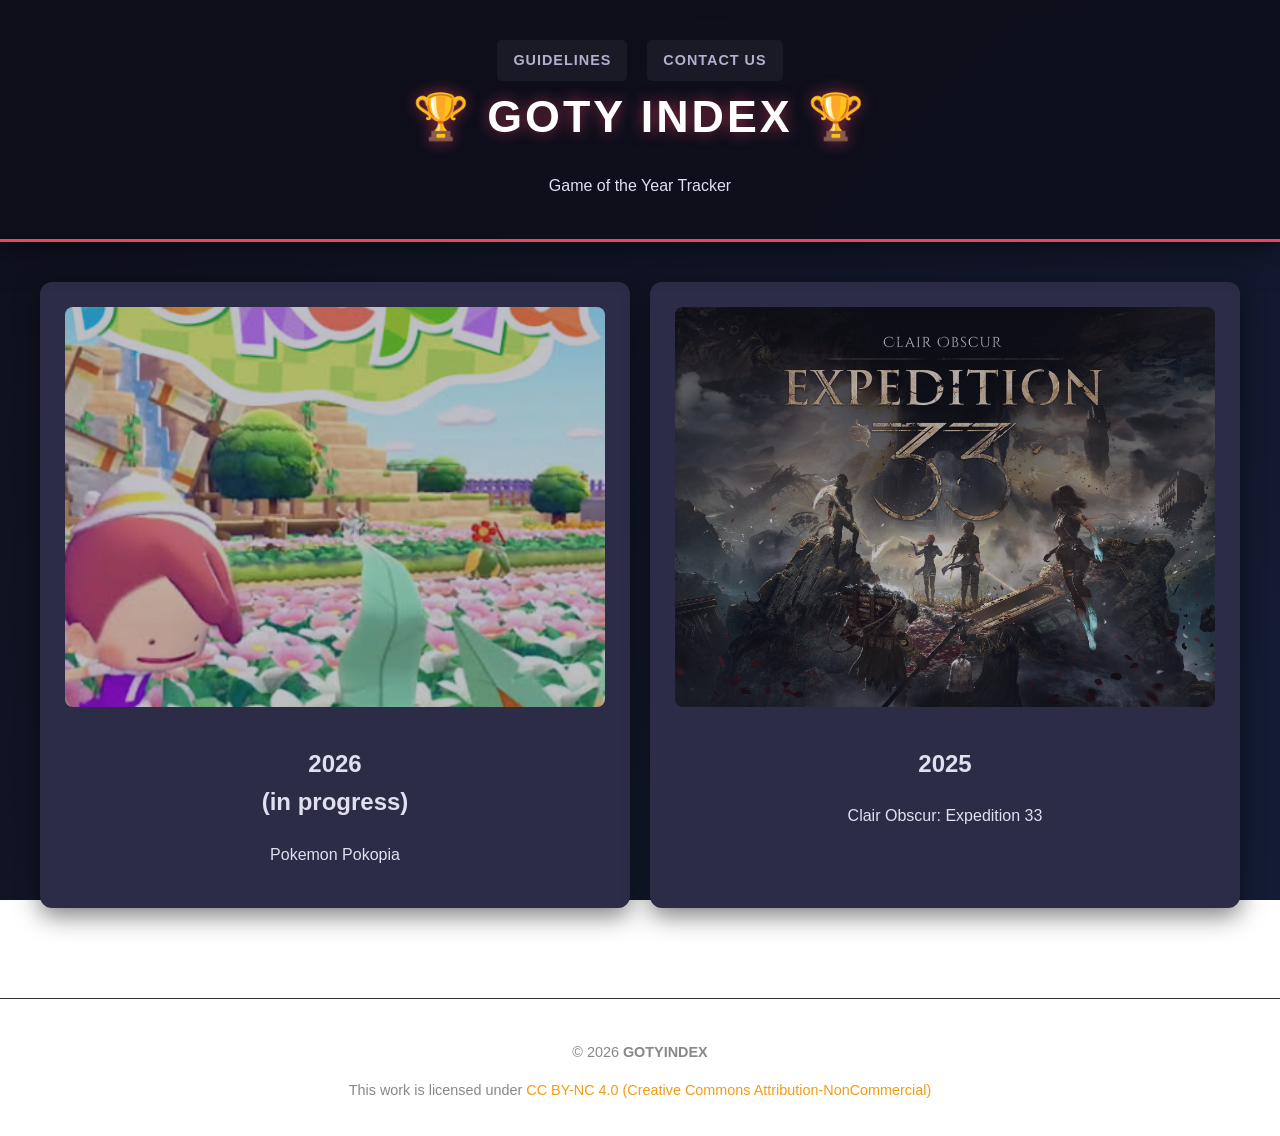
==== index.html @ 085d6c96 "Update index.html for 2026 and fix structure Updated the index.html file to include new content for " ====
<!DOCTYPE html>
<head>
    <meta charset="UTF-8">
    <meta name="viewport" content="width=device-width, initial-scale=1.0">

    <!-- TITLE – nejdůležitější -->
    <title>GOTY INDEX – Game of the Year Tracker & Awards Ranking | GOTYINDEX</title>

    <!-- META DESCRIPTION -->
    <meta name="description" content="GOTY Tracker and Game of the Year Tracker. Track, compare and rank the most awarded GOTY games from global critics and media outlets. Updated yearly.">

    <!-- AUTHOR -->
    <meta name="author" content="GOTYINDEX">

    <!-- OPEN GRAPH -->
    <meta property="og:title" content="GOTY Tracker – Game of the Year Awards Ranking">
    <meta property="og:description" content="The ultimate GOTY Tracker. Compare Game of the Year winners and see which games earned the most awards worldwide.">
    <meta property="og:type" content="website">
    <meta property="og:url" content="https://www.gotyindex.com/">
    <meta property="og:image" content="https://www.gotyindex.com/img/social_share_image.jpg">
    <meta property="og:site_name" content="GOTYINDEX">
    <meta property="og:locale" content="en_US">

    <!-- TWITTER -->
    <meta name="twitter:card" content="summary_large_image">
    <meta name="twitter:title" content="GOTY Tracker – Who Won Game of the Year?">
    <meta name="twitter:description" content="Track and compare Game of the Year winners with the most complete GOTY Tracker online.">
    <meta name="twitter:image" content="https://www.gotyindex.com/img/social_share_image.jpg">

    <!-- THEME -->
    <meta name="theme-color" content="#1a1a2e">

    <!-- ICON -->
    <link rel="icon" href="/img/gotyindex4.png">

    <!-- FONTS -->
    <link href="https://fonts.googleapis.com/css2?family=Inter:wght@300;400;500;600;700&display=swap" rel="stylesheet">

    <!-- CSS -->
    <link rel="stylesheet" href="style.css">
</head>
</head>
<body>
    <header class="main-header">
            <nav class="header-nav">
        <a href="guidelines" class="nav-link">Guidelines</a>
        <a href="contact" class="nav-link">Contact Us</a>
    </nav>
        <h1>🏆 GOTY INDEX 🏆</h1>
         <p>Game of the Year Tracker</p>
    </header>
    
    <main class="year-grid">
        <a href="2026" class="year-card">
                 <img src="img/pokopia.png" alt="Pokopia" class="year-card-cover">
            <h2>2026
                <br>(in progress)</h2>
            <p>Pokemon Pokopia</p>
        </a>
        <a href="2025" class="year-card">
            <img src="img/expedition33.jpg" alt="Astro Bot" class="year-card-cover">
            <h2>2025</h2>
            <p>Clair Obscur: Expedition 33</p>
        </a>
        </main>

<hr style="margin-top: 50px; border: 0; border-top: 1px solid #333;">

<footer style="text-align: center; padding: 20px; font-size: 0.9em; color: #888;">
    <p>© 2026 <strong>GOTYINDEX</strong></p>
    <p>
        This work is licensed under 
        <a href="https://creativecommons.org/licenses/by-nc/4.0/" target="_blank" style="color: #f39c12; text-decoration: none;">
            CC BY-NC 4.0 (Creative Commons Attribution-NonCommercial)
        </a>
    </p>
</footer>
</body>
</html>
---- style.css ----
/* ========================================= */
/* 1. ZÁKLADNÍ NASTAVENÍ A ADVANCED POZADÍ   */
/* ========================================= */

@keyframes gradientAnimation {
    0% { background-position: 0% 50%; }
    50% { background-position: 100% 50%; }
    100% { background-position: 0% 50%; }
}

body {
    font-family: 'Segoe UI', Tahoma, Geneva, Verdana, sans-serif;
    /* Advanced animované pozadí */
    background: linear-gradient(-45deg, #0a0a12, #1a1a2e, #16213e, #0f0f1b);
    background-size: 400% 400%;
    animation: gradientAnimation 12s ease infinite;
    background-attachment: fixed;
    
    color: #e0e0f0; 
    margin: 0;
    padding: 0;
    line-height: 1.6;
}

/* ========================================= */
/* 2. ZÁHLAVÍ - NADPIS NAHOŘE, MENU DOLE      */
/* ========================================= */

.main-header {
    background: rgba(15, 15, 27, 0.9);
    backdrop-filter: blur(10px);
    -webkit-backdrop-filter: blur(10px);
    padding: 40px 20px 25px 20px;
    text-align: center;
    border-bottom: 3px solid #e94560;
    box-shadow: 0 4px 30px rgba(0, 0, 0, 0.6);
}

.main-header h1 {
    font-size: 2.8em;
    margin: 0 0 20px 0; 
    color: #fff;
    text-transform: uppercase;
    letter-spacing: 3px;
    text-shadow: 0 0 15px rgba(233, 69, 96, 0.6);
    font-weight: 800;
}

.header-nav {
    display: flex;
    justify-content: center;
    gap: 20px;
    flex-wrap: wrap;
    text-align: center;
}

.header-nav .nav-link {
    color: #b0b0d0; 
    text-decoration: none; 
    font-size: 0.9em;
    font-weight: 600;
    text-transform: uppercase;
    letter-spacing: 1px;
    padding: 8px 15px;
    border-radius: 5px;
    background: rgba(255, 255, 255, 0.05);
    transition: all 0.3s ease;
    border: 1px solid transparent;
}

.header-nav .nav-link:hover {
    color: #fff;
    background: rgba(233, 69, 96, 0.2);
    border-color: #e94560;
    text-shadow: 0 0 10px rgba(233, 69, 96, 0.5);
}

/* ========================================= */
/* 3. ŽEBŘÍČEK A INTERAKTIVNÍ ANIMACE        */
/* ========================================= */

.ranking {
    max-width: 900px;
    margin: 40px auto;
    padding: 0 20px;
}

.game-entry {
    display: flex; 
    align-items: flex-start; 
    background-color: #2c2c47;
    margin-bottom: 15px;
    padding: 15px 20px;
    border-radius: 12px;
    box-shadow: 0 4px 15px rgba(0, 0, 0, 0.4);
    cursor: pointer; 
    
    /* Přechody pro plynulé animace */
    transition: transform 0.2s ease, background-color 0.2s ease, box-shadow 0.2s ease;
    border: 1px solid transparent;
}

/* ANIMACE NA NAMÍŘENÍ (HOVER) */
.game-entry:hover {
    background-color: #35355a;
    transform: scale(1.015); /* Mírné zvětšení */
    box-shadow: 0 8px 25px rgba(0, 0, 0, 0.6);
    border-color: rgba(233, 69, 96, 0.3);
}

/* TOP POZICE - BARVY A GRADIENTY */
.top-winner {
    border: 2px solid #ffd700;
    background: linear-gradient(135deg, rgba(255, 215, 0, 0.2) 0%, #2c2c47 100%);
}
.top-winner .rank-number, .top-winner .game-info h3 { color: #ffd700; }

.second {
    border: 2px solid #c0c0c0;
    background: linear-gradient(135deg, rgba(192, 192, 192, 0.2) 0%, #2c2c47 100%);
}
.second .rank-number, .second .game-info h3 { color: #c0c0c0; }

.third {
    border: 2px solid #cd7f32;
    background: linear-gradient(135deg, rgba(205, 127, 50, 0.2) 0%, #2c2c47 100%);
}
.third .rank-number, .third .game-info h3 { color: #cd7f32; }

/* ========================================= */
/* 4. ZBYTEK TVÉHO KÓDU (BEZ ZMĚN)           */
/* ========================================= */

.rank-number {
    font-size: 2.5em;
    font-weight: bold;
    color: #e94560;
    margin-right: 20px;
    width: 50px;
    text-align: center;
}

.game-cover-small {
    width: 100px;
    height: 150px;
    object-fit: cover;
    border-radius: 8px;
    margin-right: 15px;
}

.game-info { flex-grow: 1; display: flex; flex-direction: column; }
.game-info h3 { margin: 0 0 5px 0; font-size: 1.5em; }
.game-info p { margin: 0; color: #b0b0d0; font-size: 0.9em; }

.award-count { text-align: right; }
.count-number { font-size: 2em; font-weight: bold; color: #38bdf8; display: block; }
.count-label { font-size: 0.8em; color: #b0b0d0; display: block; margin-top: -5px; }

.media-list {
    font-size: 0.85em;
    color: #b0b0d0;
    max-height: 0; 
    margin-top: 0;
    padding-top: 0;
    border-top: 1px dashed transparent; 
    overflow: hidden;
    transition: all 0.4s ease-in-out;
}

.game-entry.show-media .media-list {
    max-height: 11000px; 
    margin-top: 10px;
    padding-top: 10px;
    border-top-color: rgba(233, 69, 96, 0.3);
}

.media-list .media-link { color: inherit; text-decoration: none; }
.media-list .media-link:hover { color: #e94560; }

.iframe-container {
    position: relative; 
    width: 100%; 
    height: 0; 
    padding-bottom: 213%; 
    overflow: hidden; 
}

.iframe-container iframe {
    position: absolute; 
    top: 0; 
    left: 0; 
    width: 100%; 
    height: 100%; 
    border: none;
}

.main-footer {
    background-color: #0f0f1b;
    text-align: center;
    padding: 25px;
    margin-top: 40px;
    font-size: 0.8em;
}

.back-link {
    color: #e94560;
    text-decoration: none;
    font-size: 1.1em;
    display: block;
    margin-bottom: 20px;
}

.year-grid {
    display: grid;
    grid-template-columns: repeat(auto-fit, minmax(250px, 1fr));
    gap: 20px;
    padding: 40px 20px;
    max-width: 1200px;
    margin: 0 auto;
}

.year-card {
    background-color: #2c2c47;
    padding: 25px;
    border-radius: 12px;
    text-decoration: none;
    color: inherit;
    transition: all 0.3s ease;
    text-align: center;
    box-shadow: 0 8px 25px rgba(0, 0, 0, 0.5);
}

.year-card:hover {
    background-color: #3b3b64;
    transform: translateY(-8px);
    border: 1px solid #e94560;
}

.year-card-cover {
    width: 100%;
    height: 400px;
    object-fit: cover;
    border-radius: 8px;
    margin-bottom: 10px;
    opacity: 0.7;
    transition: opacity 0.4s;
}

.year-card:hover .year-card-cover { opacity: 1; }

.media-toggle-arrow {
    display: inline-block;
    width: 30px;
    height: 30px;
    line-height: 30px;
    text-align: center;
    background: rgba(233, 69, 96, 0.1);
    color: #e94560;
    border-radius: 50%;
    margin-top: 10px;
    cursor: pointer;
    transition: transform 0.3s ease, background 0.3s ease;
    user-select: none; /* Aby se text šipky neoznačoval modře při klikání */
}

.media-toggle-arrow:hover {
    background: rgba(233, 69, 96, 0.3);
}

/* Otočení šipky, když je aktivní */
.game-entry.show-media .media-toggle-arrow {
    transform: rotate(180deg);
    background: #e94560;
    color: #fff;
}

.table-wrapper {
    overflow-x: auto; /* Zajišťuje, že se tabulka na mobilu dá posouvat do stran */
    margin-top: 20px;
}

.eligibility-table {
    width: 100%;
    border-collapse: collapse;
    text-align: left;
    color: #e0e0f0;
    font-size: 0.95em;
}

.eligibility-table th, 
.eligibility-table td {
    padding: 15px;
    border-bottom: 1px solid rgba(255, 255, 255, 0.05);
}

.eligibility-table th {
    background: rgba(233, 69, 96, 0.1);
    color: #e94560;
    text-transform: uppercase;
    font-size: 0.85em;
    letter-spacing: 1px;
}

/* Styly pro stavy */
.status-rejected {
    color: #ff4d4d;
    font-weight: bold;
    text-shadow: 0 0 8px rgba(255, 77, 77, 0.3);
}

.status-accepted {
    color: #4dff88;
    font-weight: bold;
    text-shadow: 0 0 8px rgba(77, 255, 136, 0.3);
}

/* Efekt řádků při najetí myší */
.eligibility-table tbody tr:hover {
    background: rgba(255, 255, 255, 0.02);
}

.year-filter {
    display: flex;
    justify-content: center;
    gap: 15px;
    margin-bottom: 25px;
    flex-wrap: wrap;
}

.filter-btn {
    background: rgba(255, 255, 255, 0.05);
    border: 1px solid rgba(233, 69, 96, 0.3);
    color: #b0b0d0;
    padding: 10px 25px;
    border-radius: 5px; /* Stejné jako tvé nav-linky */
    cursor: pointer;
    font-size: 0.9em;
    font-weight: 600;
    text-transform: uppercase;
    letter-spacing: 1px;
    transition: all 0.3s ease;
}

.filter-btn:hover {
    color: #fff;
    background: rgba(233, 69, 96, 0.2);
    border-color: #e94560;
    text-shadow: 0 0 10px rgba(233, 69, 96, 0.5);
}

.filter-btn.active {
    background: #e94560;
    color: #fff;
    border-color: #e94560;
    box-shadow: 0 0 15px rgba(233, 69, 96, 0.4);
}

/* Logika filtru */
.filter-row {
    transition: opacity 0.3s ease;
}

.filter-row.hidden {
    display: none;
}

/* ========================================= */
/* HONORABLE MENTIONS (EXPANDABLE)           */
/* ========================================= */

/* --- STYL DOLNÍ KARTY (ROZBALOVACÍ) --- */
.mentions-wrapper {
    max-width: 400px; /* TADY omezuješ šířku - uprav si dle libosti */
    margin: 20px auto; /* Vycentrování sekce */
    padding: 12px;
    background: rgba(22, 33, 62, 0.4);
    border: 1px solid rgba(233, 69, 96, 0.3);
    border-radius: 8px;
    text-align: center;
}

/* Skrytí checkboxu */
.mention-checkbox {
    display: none;
}

/* Tlačítko (Label) */
.expand-btn {
    color: #b0b0d0;
    font-size: 0.8rem;
    cursor: pointer;
    display: flex;
    align-items: center;
    justify-content: center;
    gap: 8px;
    user-select: none;
}

.expand-btn:hover {
    color: #e94560;
}

.arrow {
    font-size: 0.7rem;
    transition: transform 0.3s ease;
}

/* Obsah schovaný pod checkboxem */
.mentions-content {
    max-height: 0;
    overflow: hidden;
    transition: max-height 0.4s ease-out;
}

.mentions-text {
    padding-top: 10px;
    font-size: 0.75rem;
    color: #8888a0;
    line-height: 1.4;
    border-top: 1px solid rgba(255, 255, 255, 0.05);
    margin-top: 10px;
}

/* Logika rozbalení */
.mention-checkbox:checked ~ .mentions-content {
    max-height: 200px; /* Maximální výška, kam až se to rozbalí */
}

.mention-checkbox:checked ~ .expand-btn .arrow {
    transform: rotate(180deg);
}

/* KDYŽ JE ZAŠKRTNUTO (KLIKNUTO) */
.mention-checkbox:checked ~ .mentions-content {
    max-height: 300px; /* Rozbalí se */
}

.mention-checkbox:checked ~ .expand-btn .arrow {
    transform: rotate(180deg); /* Otočí šipku */
}

/* ========================================= */
/* CONTRIBUTORS & THANK YOU SECTION          */
/* ========================================= */

.contributors-card {
    max-width: 900px; /* Omezení šířky, aby to nebylo přes celý web */
    margin: 40px auto; /* Vycentrování celé karty */
    padding: 30px 20px;
    background: rgba(22, 33, 62, 0.8);
    border: 1px dashed rgba(233, 69, 96, 0.5);
    border-radius: 8px;
    box-shadow: 0 10px 30px rgba(0, 0, 0, 0.5);
}

.thank-you-container {
    display: flex;
    flex-direction: column;
    align-items: center;
}

.thank-you-title {
    font-size: 1.5rem; /* Menší, aby to sedělo do menšího čtverce */
    color: #e94560;
    text-transform: uppercase;
    letter-spacing: 2px;
    margin-bottom: 10px;
    text-align: center;
}

.thank-you-subtitle {
    font-size: 0.9rem;
    color: #b0b0d0;
    text-align: center;
    margin-bottom: 20px;
    line-height: 1.4;
}

.contributors-list {
    display: flex;
    flex-wrap: wrap;
    justify-content: center;
    gap: 10px;
    width: 100%;
}

.contributor-link {
    text-decoration: none;
    font-weight: 700;
    color: #ffffff;
    background: rgba(233, 69, 96, 0.1);
    padding: 6px 12px;
    border-radius: 4px;
    border: 1px solid rgba(233, 69, 96, 0.2);
    font-size: 0.85rem;
    transition: all 0.3s ease;
    white-space: nowrap; /* Jméno se nikdy nerozlomí na dva řádky */
}

.contributor-link:hover {
    background: #e94560;
    transform: translateY(-2px);
    box-shadow: 0 4px 12px rgba(233, 69, 96, 0.3);
}

/* ========================================= */
/* MOBILE ADAPTATION (Responzivita)          */
/* ========================================= */

@media (max-width: 650px) {
    .contributors-card {
        max-width: 90%; /* Na mobilu využije skoro celou šířku displaye */
        margin: 20px auto;
        padding: 20px 15px;
    }

    .thank-you-title {
        font-size: 1.2rem;
    }

    .thank-you-subtitle {
        font-size: 0.8rem;
    }

    .contributor-link {
        font-size: 0.8rem;
        padding: 5px 10px;
    }
}

@media (max-width: 600px) {
    .main-header h1 { font-size: 1.8em; }
    .ranking { padding: 0 10px; }
    .game-entry { flex-direction: column; align-items: center; text-align: center; padding: 25px 15px; }
    .rank-number { font-size: 3em; margin: 0 0 10px 0; width: auto; order: 1; }
    .game-cover-small { order: 2; margin: 0 0 15px 0; }
    .game-info { order: 3; width: 100%; margin-bottom: 10px; }
    .award-count { order: 4; width: 100%; padding-top: 15px; border-top: 1px solid rgba(255, 255, 255, 0.1); display: flex; justify-content: center; }
    
.media-toggle-arrow {
    display: flex;
    justify-content: center;
    align-items: center; }
}


.content-container { max-width: 800px; margin: 40px auto; padding: 0 20px; }
.info-card { background-color: #2c2c47; padding: 30px; border-radius: 12px; margin-bottom: 25px; }
.info-card h2 { color: #e94560; border-bottom: 2px solid #3b3b64; padding-bottom: 10px; }

.contact-grid { display: grid; grid-template-columns: 1fr 1fr; gap: 20px; }
.contact-item { background-color: #3b3b64; padding: 25px; border-radius: 12px; }
.contact-item.full-width { grid-column: 1 / -1; text-align: center; }

.email-address { font-size: 1.5em; font-weight: bold; color: #ffd700; }

.contribute-box { margin: 50px auto; padding: 25px; text-align: center; border-top: 1px solid rgba(233, 69, 96, 0.3); color: #cccccc; }
.contribute-link { color: #4da6ff; font-weight: bold; text-decoration: none; margin-left: 5px; }

.percentage-label { display: block; font-size: 0.55em; color: #888; margin-top: 2px; align-items: center; text-align: center; }
.total-stats-box { text-align: center; padding: 20px; background: rgba(255, 255, 255, 0.05); border: 1px solid rgba(233, 69, 96, 0.3); border-radius: 12px; margin: 30px auto; max-width: 320px; font-weight: bold; }
.total-stats-box span { color: #e94560; margin-left: 5px; }
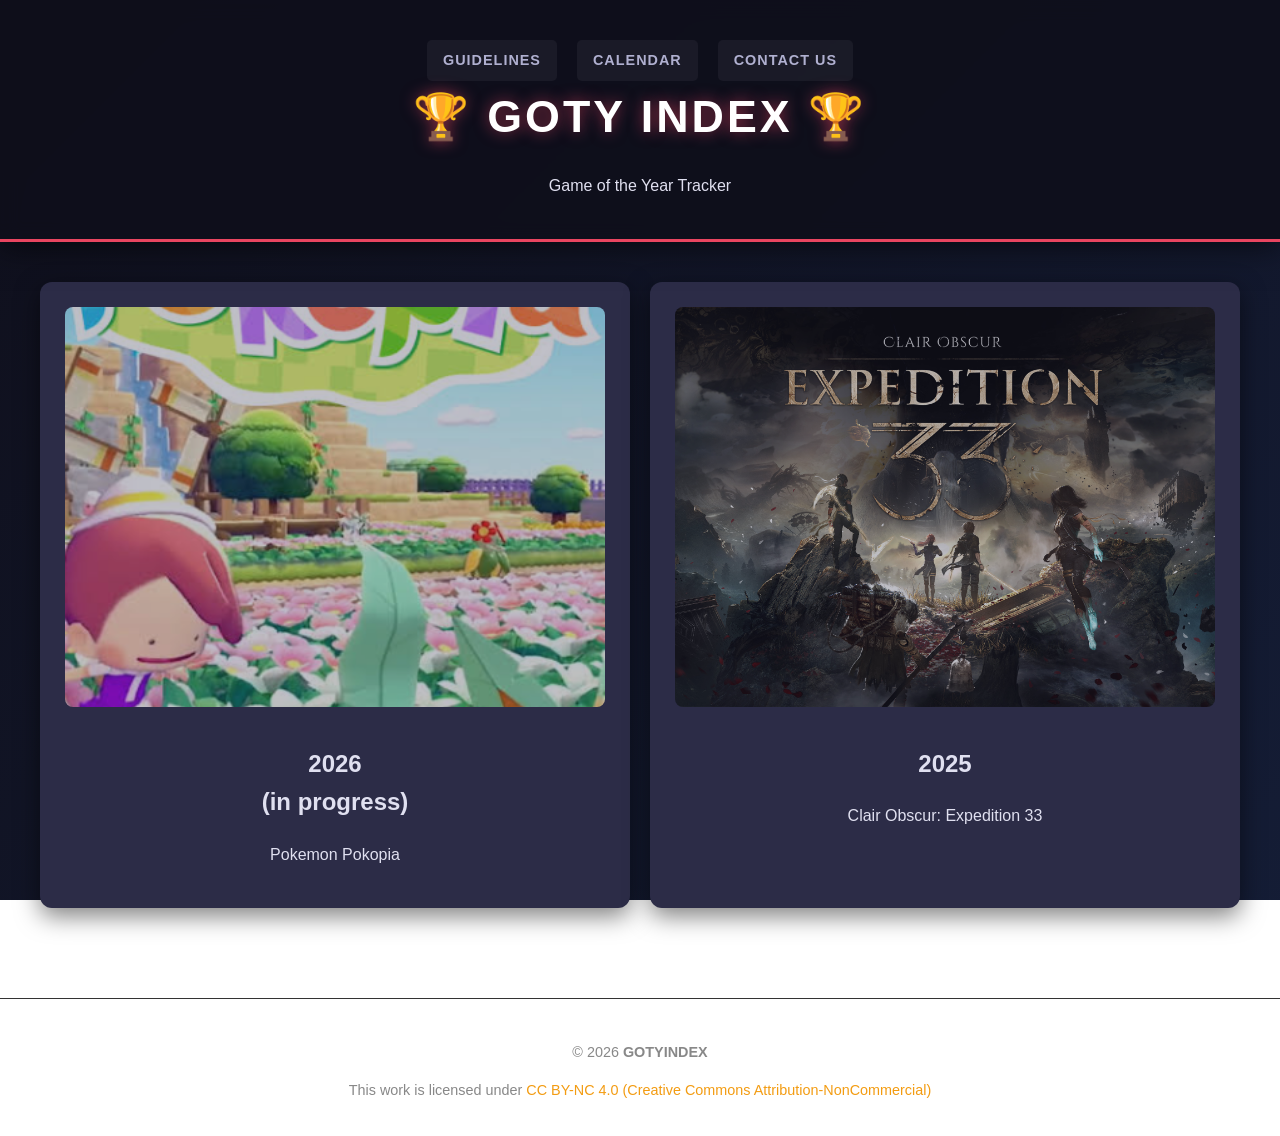
==== commit 25016845: "add CALENDAR button" ====
--- a/index.html
+++ b/index.html
@@ -44,6 +44,7 @@
     <header class="main-header">
             <nav class="header-nav">
         <a href="guidelines" class="nav-link">Guidelines</a>
+        <a href="../calendar" class="nav-link">Calendar</a>
         <a href="contact" class="nav-link">Contact Us</a>
     </nav>
         <h1>🏆 GOTY INDEX 🏆</h1>
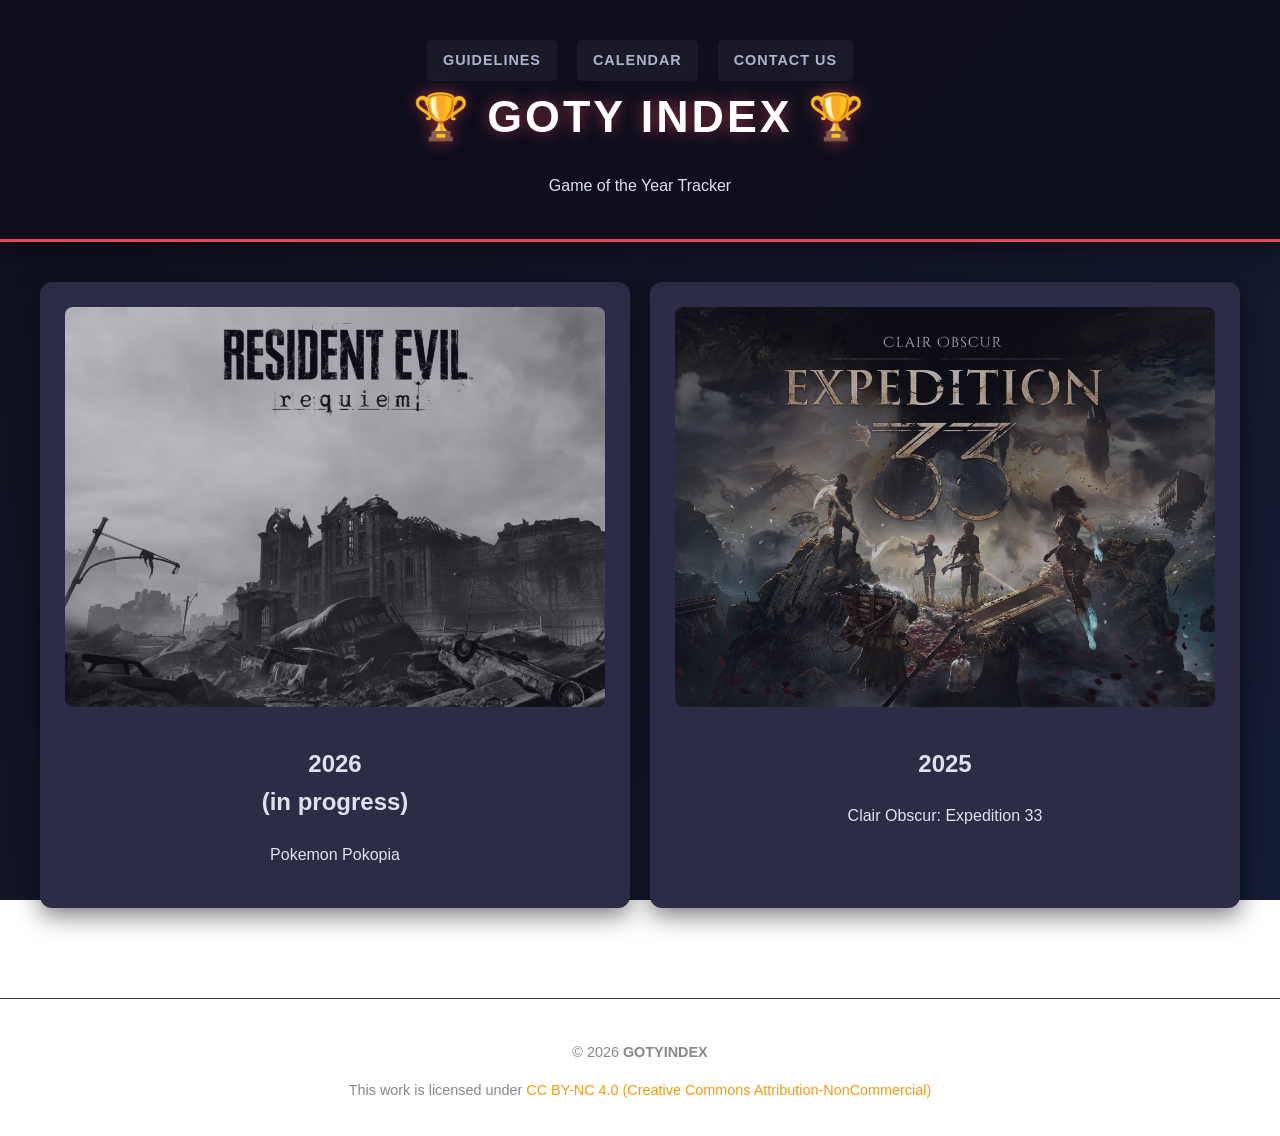
==== commit 2fa8514c: "replace pokemonia cover by re9 cover" ====
--- a/index.html
+++ b/index.html
@@ -53,7 +53,7 @@
     
     <main class="year-grid">
         <a href="2026" class="year-card">
-                 <img src="img/pokopia.png" alt="Pokopia" class="year-card-cover">
+                 <img src="img/re9.png" alt="Pokopia" class="year-card-cover">
             <h2>2026
                 <br>(in progress)</h2>
             <p>Pokemon Pokopia</p>
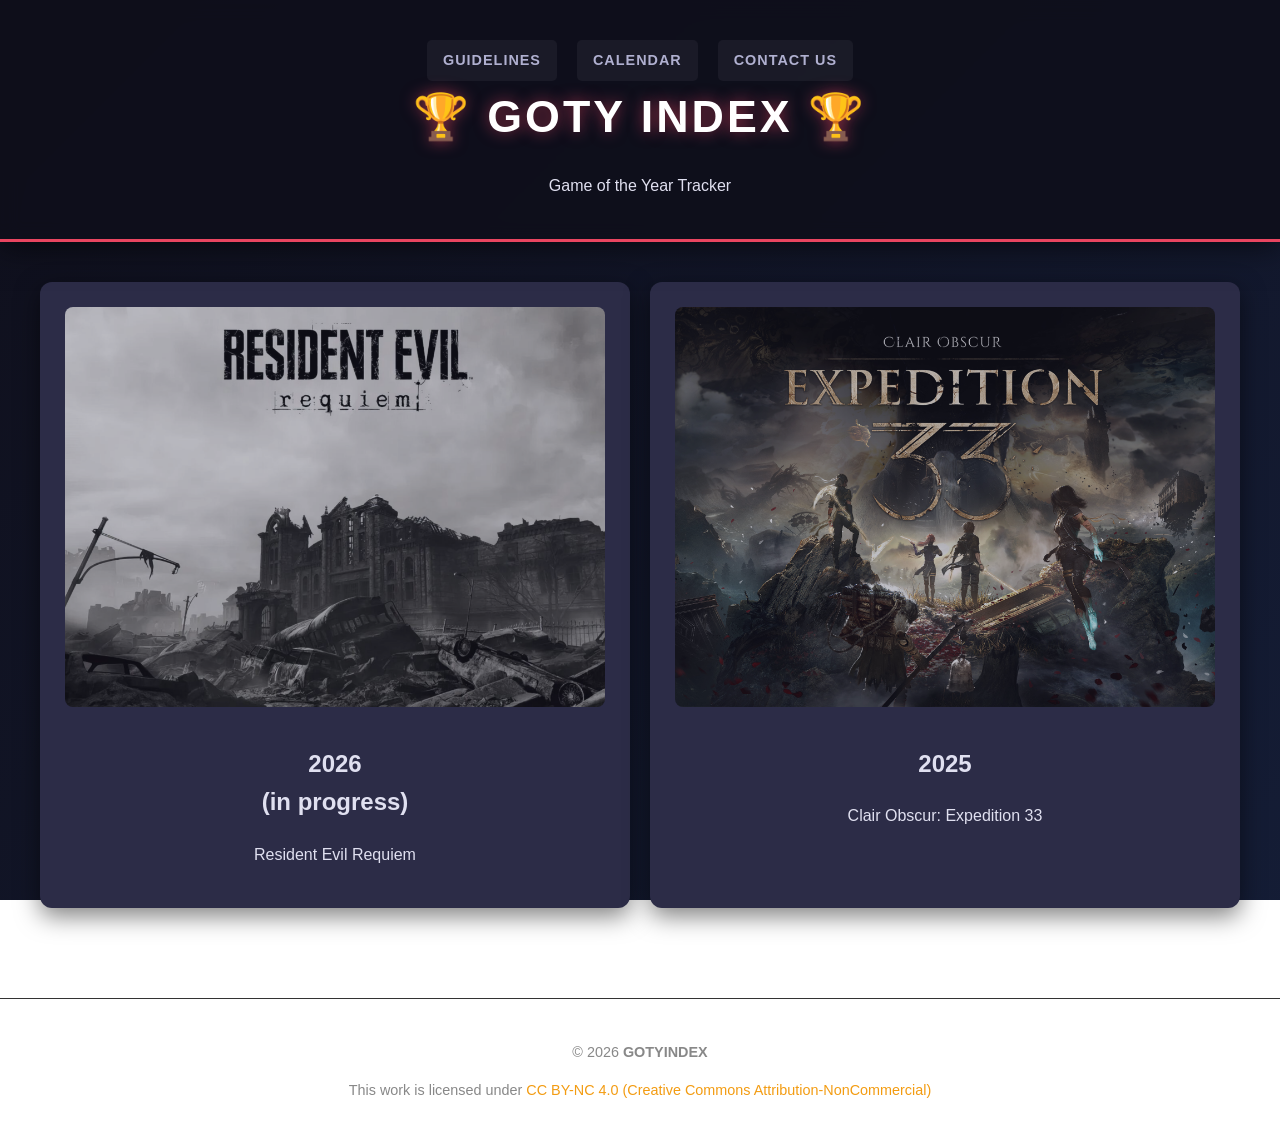
==== commit c1ea59ea: "Fix HTML structure and update content" ====
--- a/index.html
+++ b/index.html
@@ -56,7 +56,7 @@
                  <img src="img/re9.png" alt="Pokopia" class="year-card-cover">
             <h2>2026
                 <br>(in progress)</h2>
-            <p>Pokemon Pokopia</p>
+            <p>Resident Evil Requiem</p>
         </a>
         <a href="2025" class="year-card">
             <img src="img/expedition33.jpg" alt="Astro Bot" class="year-card-cover">
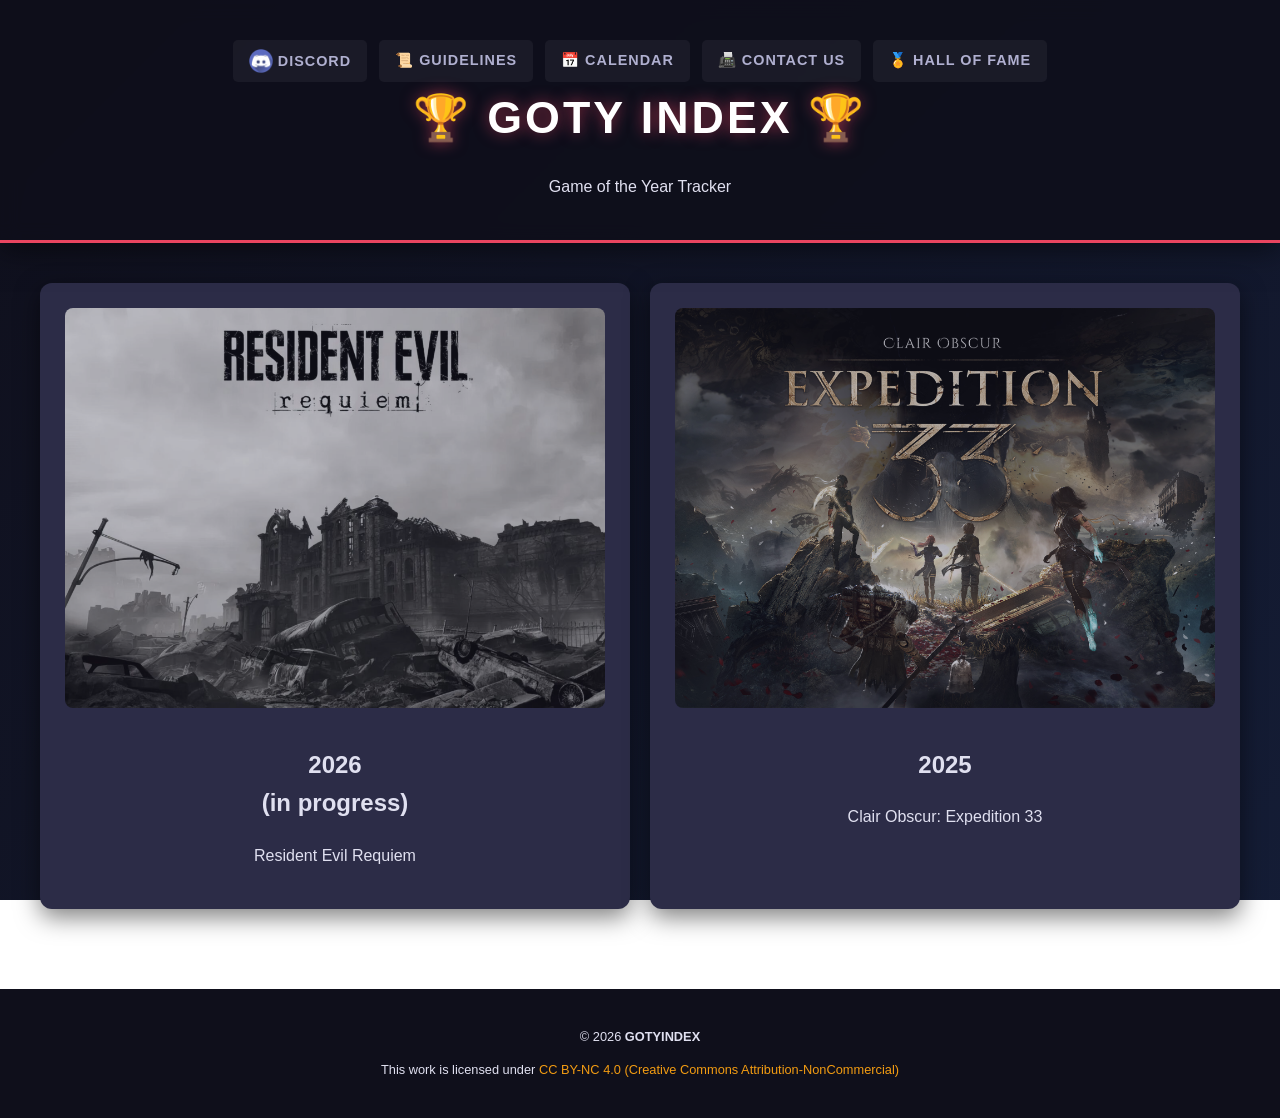
==== commit 7500790b: "Edit buttons and edit footer" ====
--- a/index.html
+++ b/index.html
@@ -43,9 +43,11 @@
 <body>
     <header class="main-header">
             <nav class="header-nav">
-        <a href="guidelines" class="nav-link">Guidelines</a>
-        <a href="../calendar" class="nav-link">Calendar</a>
-        <a href="contact" class="nav-link">Contact Us</a>
+        <a href="https://discord.gg/afFGZg6pcJ" class="nav-link"><img src="img/icon-discord.png" alt="" class="nav-icon"> Discord</a>
+        <a href="guidelines" class="nav-link">📜 Guidelines</a>
+        <a href="../calendar" class="nav-link">📅 Calendar</a>
+        <a href="contact" class="nav-link">📠 Contact Us</a>
+        <a href="halloffame" class="nav-link">🏅 Hall of Fame</a>
     </nav>
         <h1>🏆 GOTY INDEX 🏆</h1>
          <p>Game of the Year Tracker</p>
@@ -65,9 +67,7 @@
         </a>
         </main>
 
-<hr style="margin-top: 50px; border: 0; border-top: 1px solid #333;">
-
-<footer style="text-align: center; padding: 20px; font-size: 0.9em; color: #888;">
+<footer class="main-footer">
     <p>© 2026 <strong>GOTYINDEX</strong></p>
     <p>
         This work is licensed under 
--- a/style.css
+++ b/style.css
@@ -49,7 +49,7 @@
 .header-nav {
     display: flex;
     justify-content: center;
-    gap: 20px;
+    gap: 12px;
     flex-wrap: wrap;
     text-align: center;
 }
@@ -74,6 +74,14 @@
     border-color: #e94560;
     text-shadow: 0 0 10px rgba(233, 69, 96, 0.5);
 }
+
+.header-nav .nav-icon {
+    width: 24px;  /* Velikost ikony */
+    height: 24px;
+    object-fit: contain;
+    vertical-align: -7px; 
+}
+
 
 /* ========================================= */
 /* 3. ŽEBŘÍČEK A INTERAKTIVNÍ ANIMACE        */
@@ -559,4 +567,4 @@
 
 .percentage-label { display: block; font-size: 0.55em; color: #888; margin-top: 2px; align-items: center; text-align: center; }
 .total-stats-box { text-align: center; padding: 20px; background: rgba(255, 255, 255, 0.05); border: 1px solid rgba(233, 69, 96, 0.3); border-radius: 12px; margin: 30px auto; max-width: 320px; font-weight: bold; }
-.total-stats-box span { color: #e94560; margin-left: 5px; }+.total-stats-box span { color: #e94560; margin-left: 5px; }
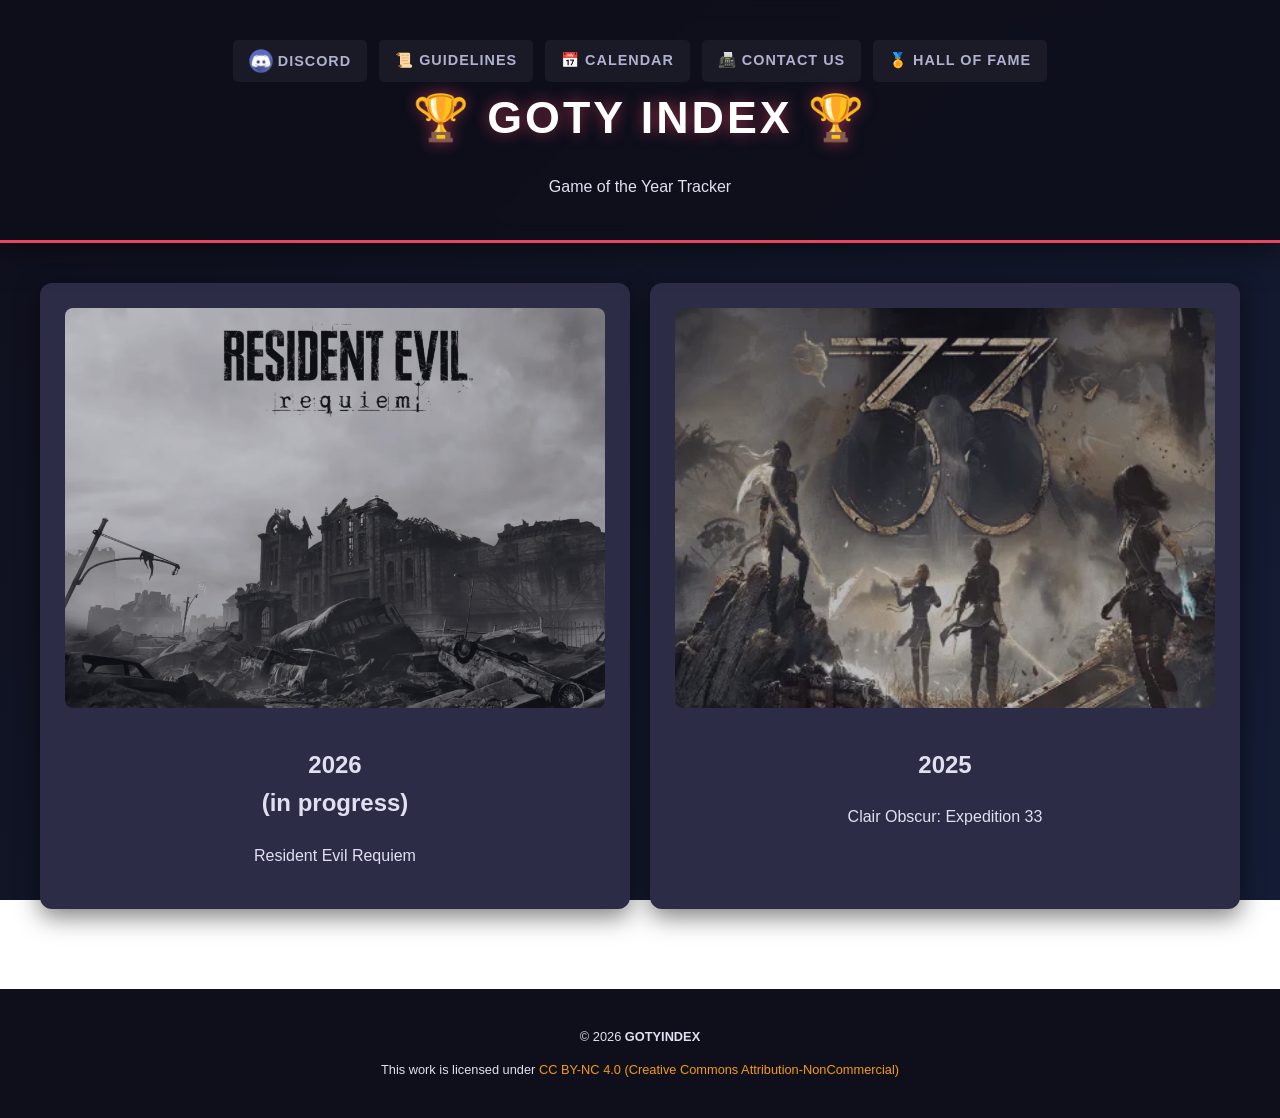
==== commit 228e7dc2: "Update index.html" ====
--- a/index.html
+++ b/index.html
@@ -31,7 +31,7 @@
     <meta name="theme-color" content="#1a1a2e">
 
     <!-- ICON -->
-    <link rel="icon" href="/img/gotyindex4.png">
+    <link rel="icon" href="/img/gotyindex4.webp">
 
     <!-- FONTS -->
     <link href="https://fonts.googleapis.com/css2?family=Inter:wght@300;400;500;600;700&display=swap" rel="stylesheet">
@@ -43,7 +43,7 @@
 <body>
     <header class="main-header">
             <nav class="header-nav">
-        <a href="https://discord.gg/afFGZg6pcJ" class="nav-link"><img src="img/icon-discord.png" alt="" class="nav-icon"> Discord</a>
+        <a href="https://discord.gg/afFGZg6pcJ" class="nav-link"><img src="img/icon-discord.webp" alt="" class="nav-icon"> Discord</a>
         <a href="guidelines" class="nav-link">📜 Guidelines</a>
         <a href="../calendar" class="nav-link">📅 Calendar</a>
         <a href="contact" class="nav-link">📠 Contact Us</a>
@@ -55,13 +55,13 @@
     
     <main class="year-grid">
         <a href="2026" class="year-card">
-                 <img src="img/re9.png" alt="Pokopia" class="year-card-cover">
+                 <img src="img/re9.webp" alt="Pokopia" class="year-card-cover">
             <h2>2026
                 <br>(in progress)</h2>
             <p>Resident Evil Requiem</p>
         </a>
         <a href="2025" class="year-card">
-            <img src="img/expedition33.jpg" alt="Astro Bot" class="year-card-cover">
+            <img src="img/expedition33.webp" alt="Astro Bot" class="year-card-cover">
             <h2>2025</h2>
             <p>Clair Obscur: Expedition 33</p>
         </a>
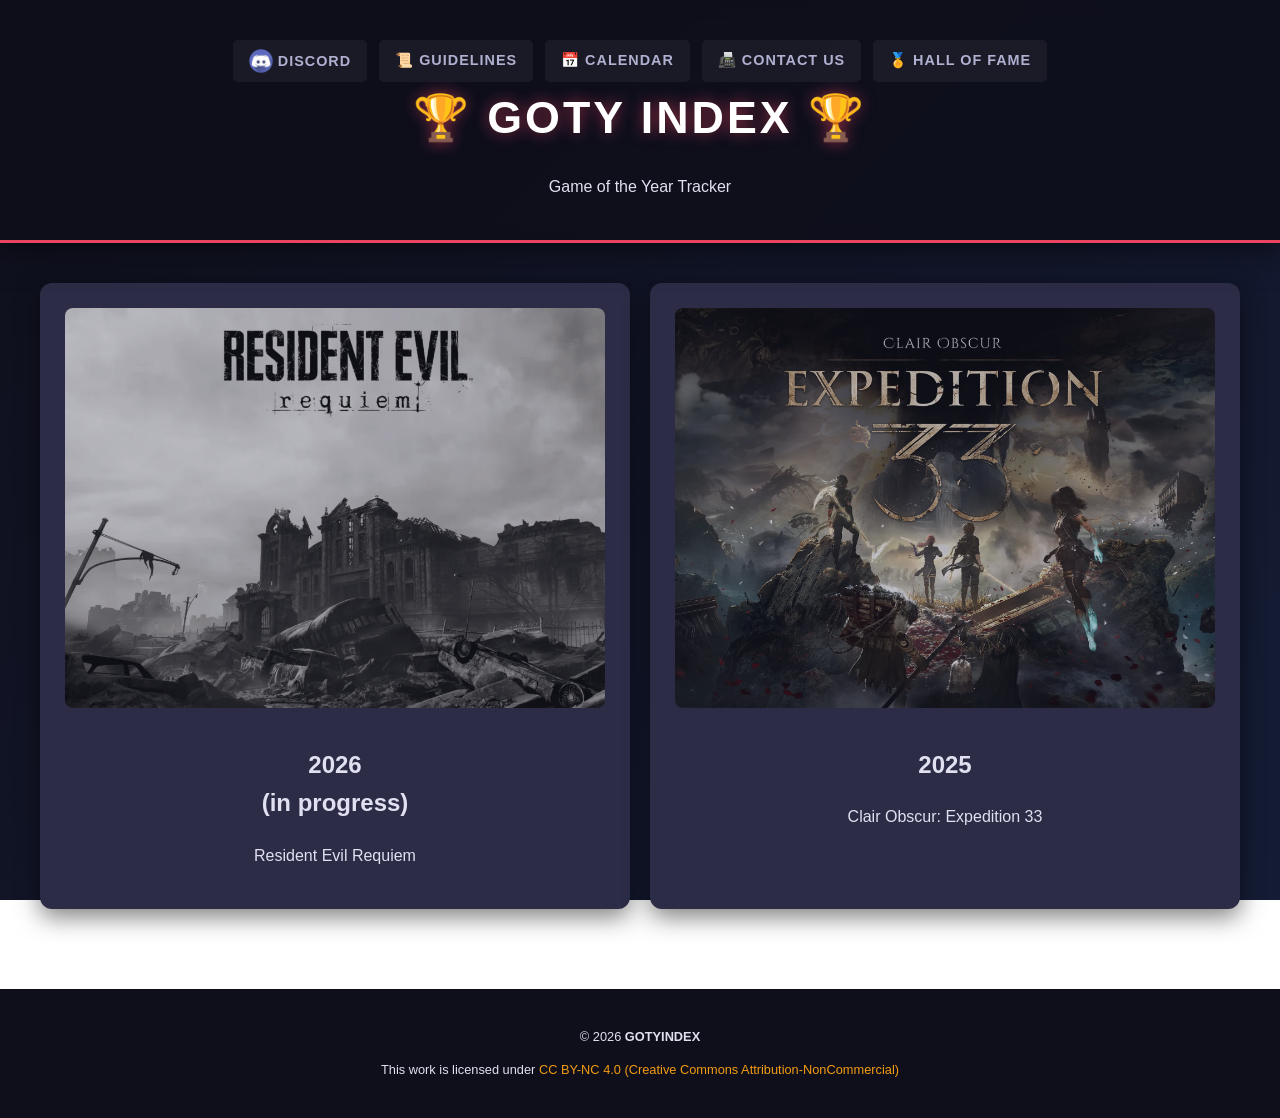
==== commit 65a6920c: "Fix HTML formatting and remove duplicates" ====
--- a/index.html
+++ b/index.html
@@ -61,7 +61,7 @@
             <p>Resident Evil Requiem</p>
         </a>
         <a href="2025" class="year-card">
-            <img src="img/expedition33.webp" alt="Astro Bot" class="year-card-cover">
+            <img src="img/e33.webp" alt="Astro Bot" class="year-card-cover">
             <h2>2025</h2>
             <p>Clair Obscur: Expedition 33</p>
         </a>
